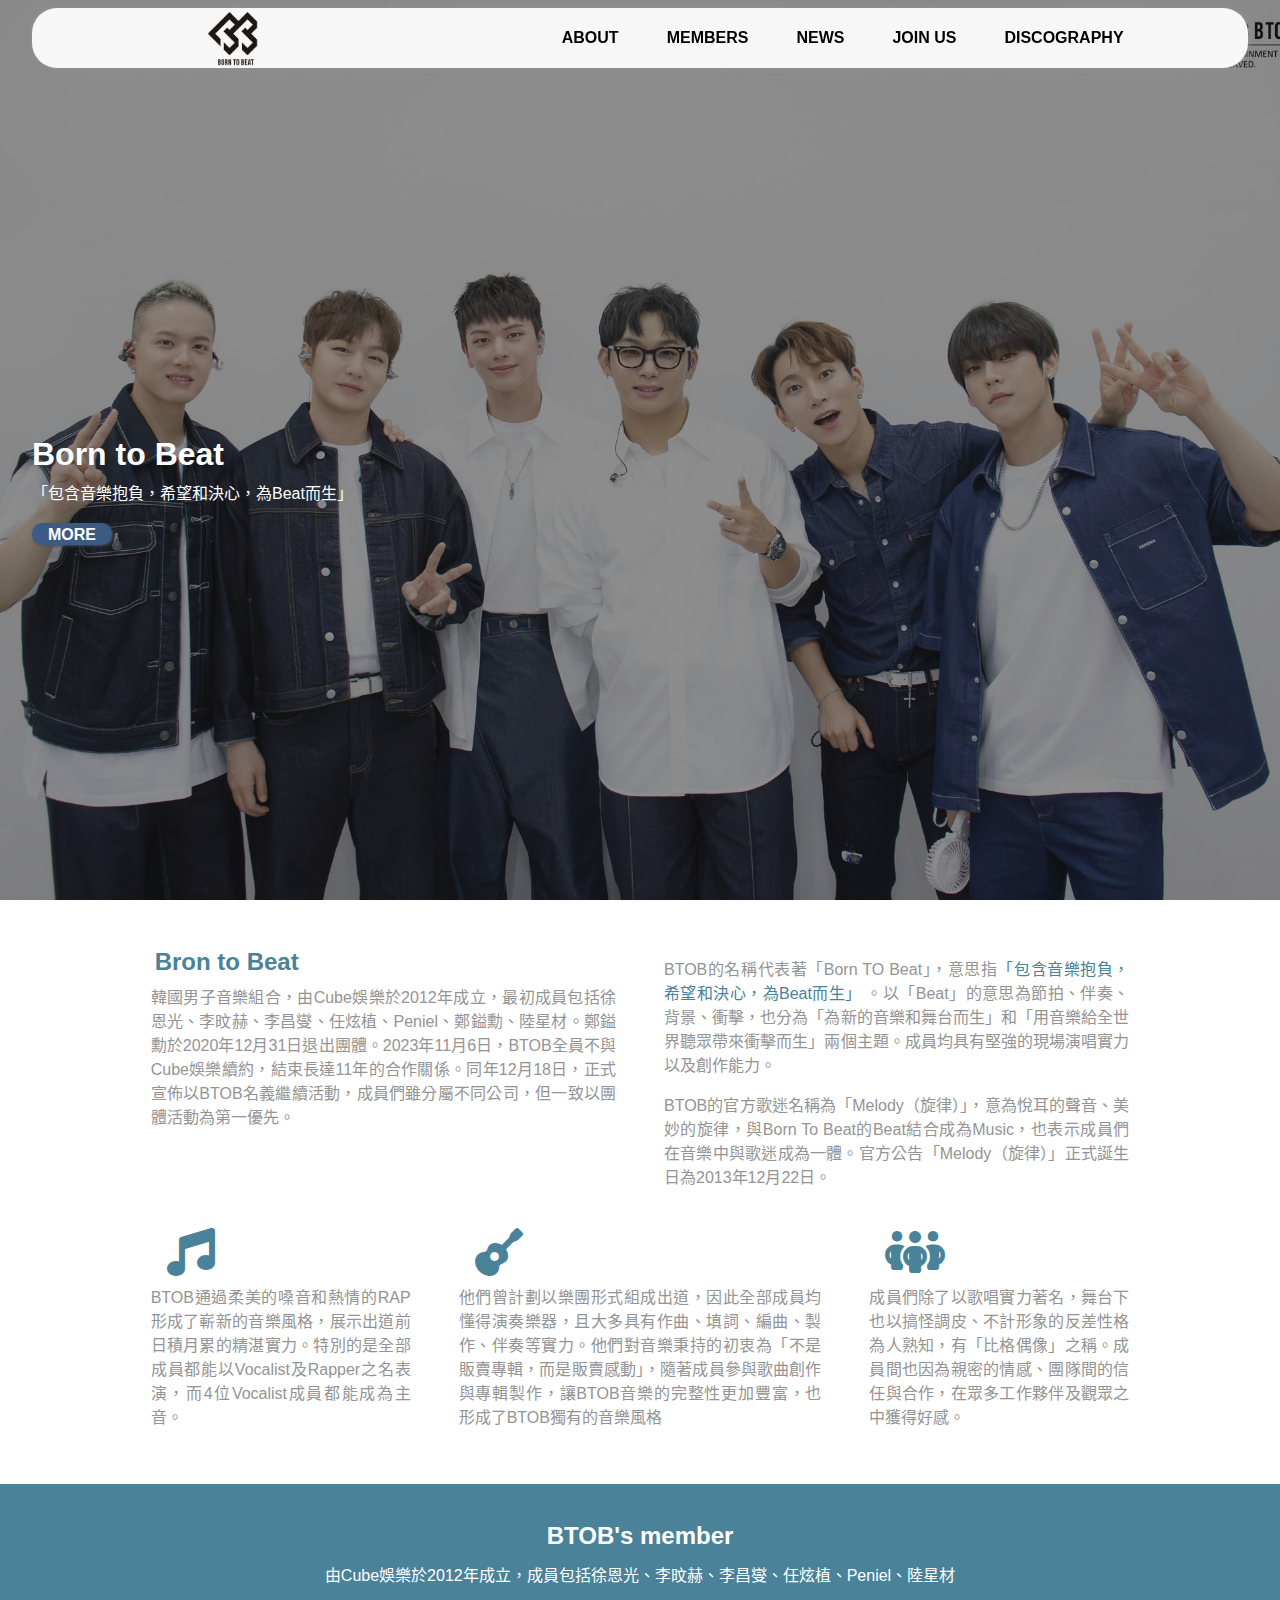
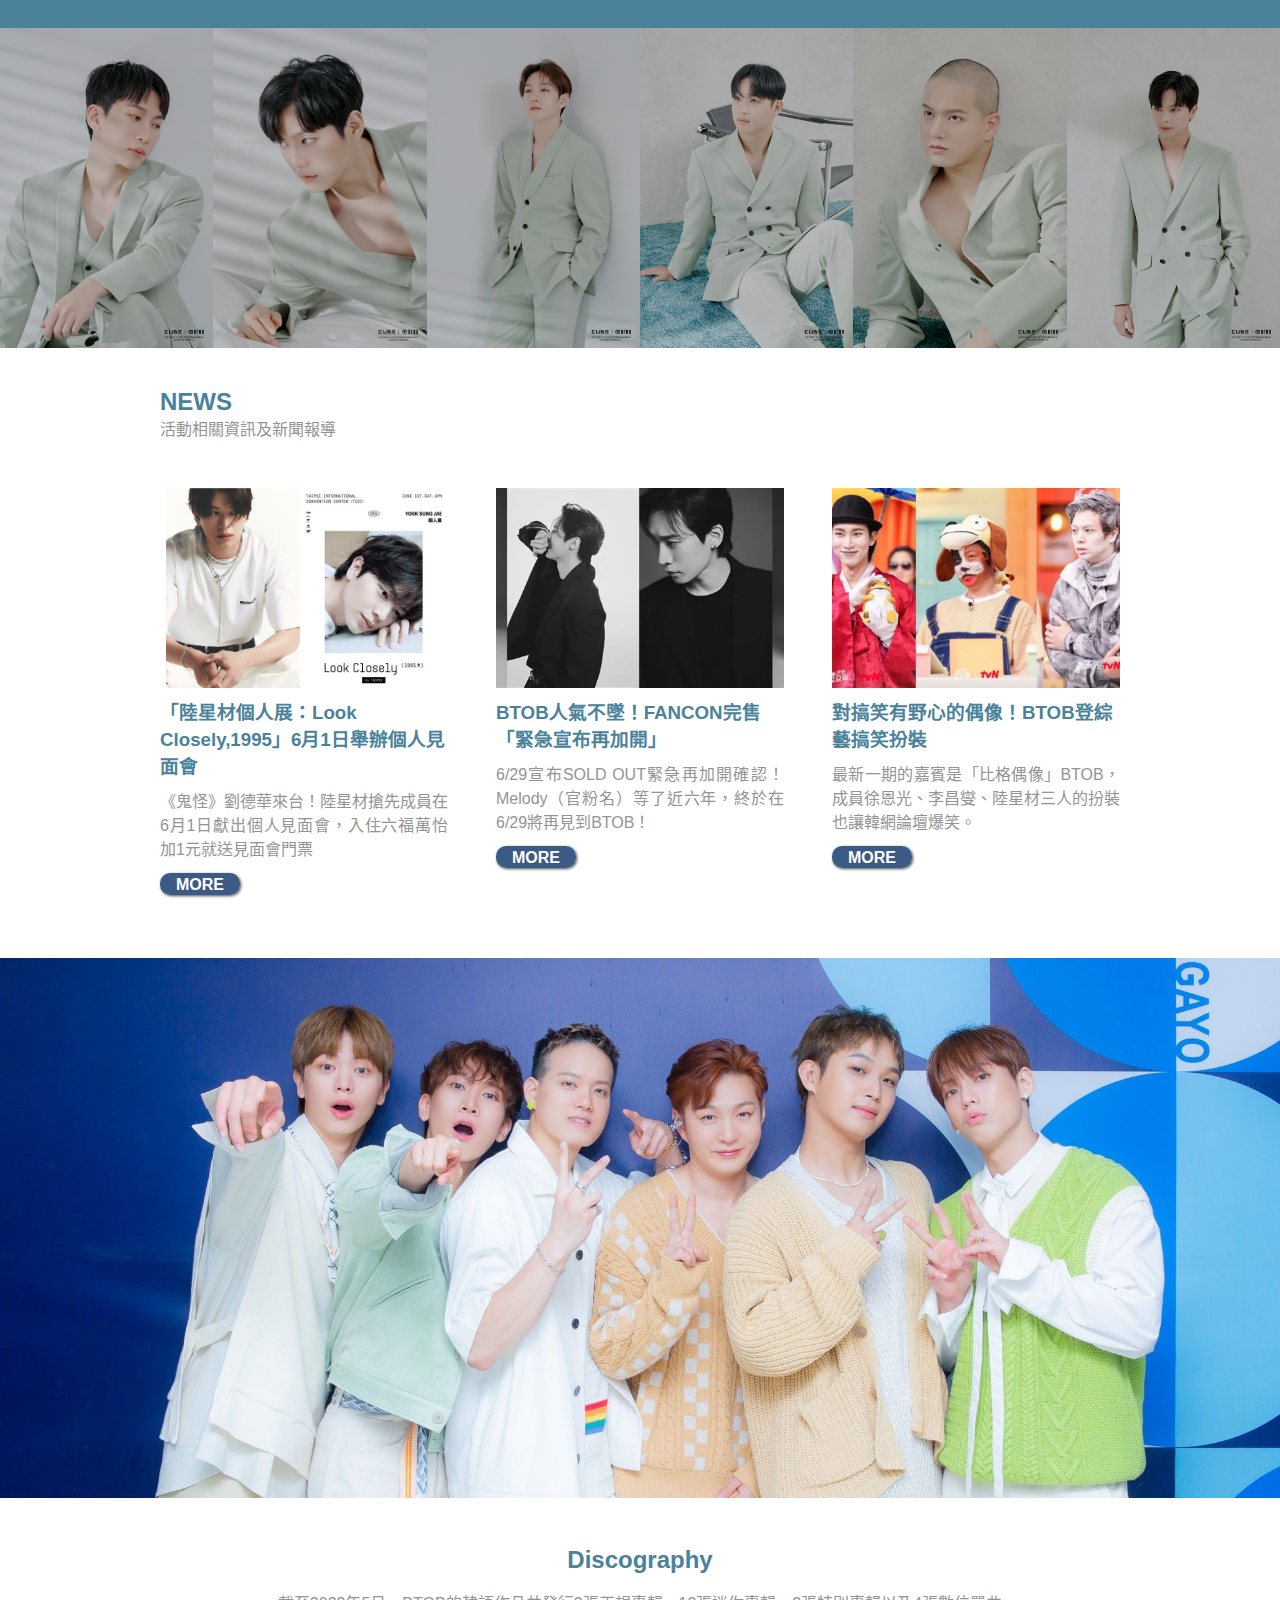
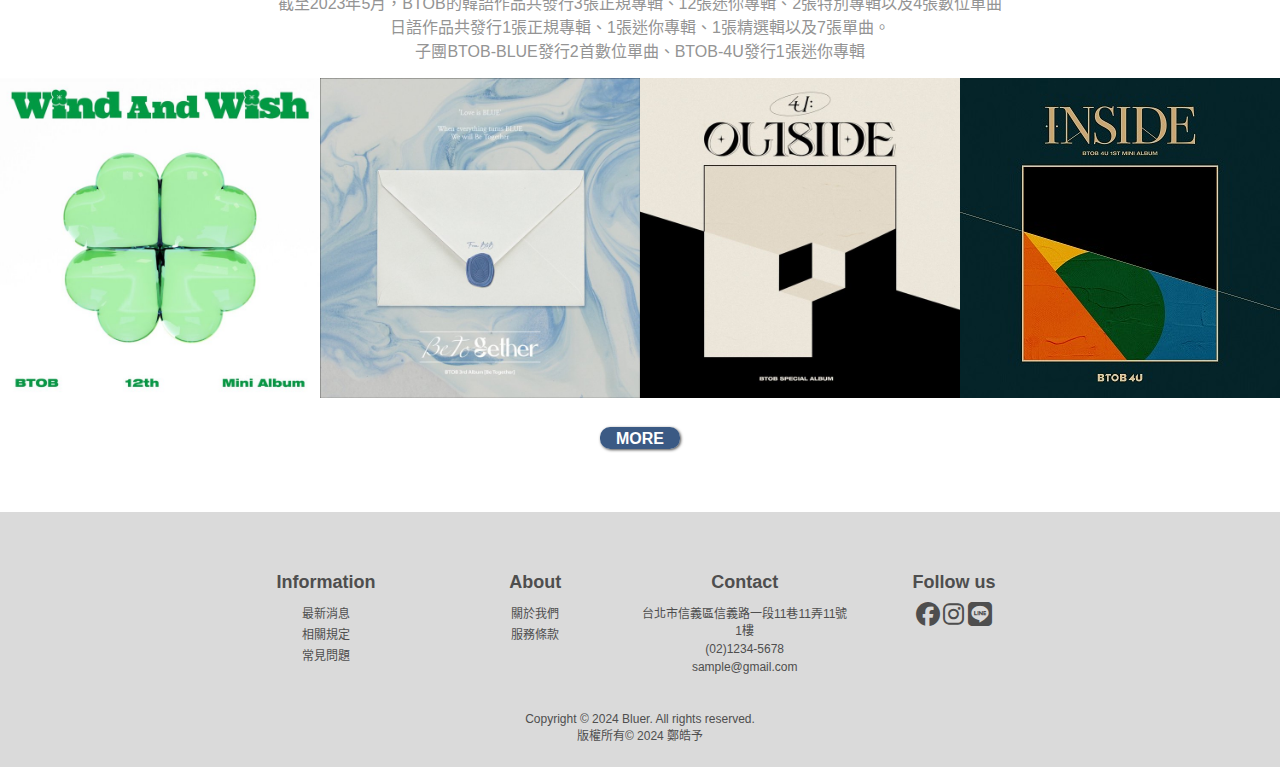
==== index.html @ 438de16c "原始資料" ====
<!DOCTYPE html>
<html lang="zh-tw">
<head>
    <meta charset="UTF-8">
    <meta name="viewport" content="width=device-width, initial-scale=1.0">
    <title>Born to Beat</title>
    <link rel="icon" href="BTOB LOGO.png" type="icon">
    <link rel="stylesheet" href="https://cdnjs.cloudflare.com/ajax/libs/font-awesome/6.2.0/css/all.min.css">
    <link rel="stylesheet" href="btob.css">
    <link rel="about" href="about.html">
    <link rel="member" href="member.html">
    <link rel="discography" href="discography.html">
</head>
<body>
    <header class="flex">
        <div class="logo grid-12 grid-l-4">
            <a href="index.html"><img src="BTOB LOGO.png" width="55"></a>
        </div>
   
        <menu class="grid-12 grid-l-8">
            <ul>
                <li><a href="#theme">ABOUT</a></li>
                <li><a href="#member">MEMBERS</a></li>
                <li><a href="#news">NEWS</a></li>
                <li><a href="#join">JOIN US</a></li>
                <li><a href="#discography">DISCOGRAPHY</a></li>
            </ul>
        </menu>
        <nav id="nav">
            <div class="hamT"></div>
            <div class="hamM"></div>
            <div class="hamB"></div>
        </nav>
        <div id="nav_open">
            <i id="nav_esc" class="fa-solid fa-xmark fa-2x" @click="closeModal"></i>
            <div>    
                <ul>
                    <a class="nav_a" href="#theme">ABOUT</a>
                    <a class="nav_a" href="#member">MEMBERS</a>
                    <a class="nav_a" href="#news">NEWS</a>
                    <a class="nav_a" href="#join">JOIN US</a>
                    <a class="nav_a" href="#discography">DISCOGRAPHY</a>
                </ul>
            </div>
        </div>
    </header>
    <div id="theme">
        <div class="slide">
            <div class="img"></div>
            <div class="img"></div>
            <div class="img"></div>
            <div class="img"></div>
            <div class="img"></div>
        </div>
        <div class="push">
            <h1>Born to Beat</h1>
            <p>「包含音樂抱負，希望和決心，為Beat而生」</p>
            <a href="about.html" class="btn">MORE</a>
        </div>
    </div>
    <div id="about" class="flex">
        <div class="grid-12 grid-m-5">
            <h2>Bron to Beat</h2>
            <p>韓國男子音樂組合，由Cube娛樂於2012年成立，最初成員包括徐恩光、李旼赫、李昌燮、任炫植、Peniel、鄭鎰勳、陸星材。鄭鎰勳於2020年12月31日退出團體。2023年11月6日，BTOB全員不與Cube娛樂續約，結束長達11年的合作關係。同年12月18日，正式宣佈以BTOB名義繼續活動，成員們雖分屬不同公司，但一致以團體活動為第一優先。</p>
        </div>
        <div class="grid-12 grid-m-5">
            <p>BTOB的名稱代表著「Born TO Beat」，意思指<span style="color:var(--themeColor)">「包含音樂抱負，希望和決心，為Beat而生」</span> 。以「Beat」的意思為節拍、伴奏、背景、衝擊，也分為「為新的音樂和舞台而生」和「用音樂給全世界聽眾帶來衝擊而生」兩個主題。成員均具有堅強的現場演唱實力以及創作能力。</p>
            <p>BTOB的官方歌迷名稱為「Melody（旋律）」，意為悅耳的聲音、美妙的旋律，與Born To Beat的Beat結合成為Music，也表示成員們在音樂中與歌迷成為一體。官方公告「Melody（旋律）」正式誕生日為2013年12月22日。</p>
        </div>

        <div class="grid-12 grid-m-5 grid-l-3">
            <i class="fa-solid fa-music fa-3x"></i>
            <P>BTOB通過柔美的嗓音和熱情的RAP形成了嶄新的音樂風格，展示出道前日積月累的精湛實力。特別的是全部成員都能以Vocalist及Rapper之名表演，而4位Vocalist成員都能成為主音。</P>
        </div>
        <div class="grid-12 grid-m-5 grid-l-4">
            <i class="fa-solid fa-guitar fa-3x"></i>  
            <P>他們曾計劃以樂團形式組成出道，因此全部成員均懂得演奏樂器，且大多具有作曲、填詞、編曲、製作、伴奏等實力。他們對音樂秉持的初衷為「不是販賣專輯，而是販賣感動」，隨著成員參與歌曲創作與專輯製作，讓BTOB音樂的完整性更加豐富，也形成了BTOB獨有的音樂風格</P>
        </div>
        <div class="grid-12 grid-m-5 grid-l-3">
            <i class="fa-solid fa-people-group fa-3x"></i>
            <P>成員們除了以歌唱實力著名，舞台下也以搞怪調皮、不計形象的反差性格為人熟知，有「比格偶像」之稱。成員間也因為親密的情感、團隊間的信任與合作，在眾多工作夥伴及觀眾之中獲得好感。</P>
        </div>
    </div>
    <div id="member" class="flex">
        <div class="grid-12">
            <h2>BTOB's member</h2>
            <p>由Cube娛樂於2012年成立，成員包括徐恩光、李旼赫、李昌燮、任炫植、Peniel、陸星材</p>
        </div>
        <div class="grid-6 grid-m-4 grid-l-2">
            <a href="member.html?member_id=sek"><img src="css/member/sek.jpg" alt="" ></a>
            <div class="bb">
                <h3>徐恩光</h3>
            </div>
        </div>
        <div class="grid-6 grid-m-4 grid-l-2">
            <a href="member.html?member_id=lmh"><img src="css/member/lmh.jpg"alt="" ></a>
            <div class="bb">
                <h3>李旼赫</h3>
            </div>
        </div>
        <div class="grid-6 grid-m-4 grid-l-2">
            <a href="member.html?member_id=lcs"><img src="css/member/lcs.jpg" alt="" ></a>
            <div class="bb">
                <h3>李昌燮</h3>
            </div>
        </div>
        <div class="grid-6 grid-m-4 grid-l-2">
            <a href="member.html?member_id=lhs"><img src="css/member/lhs.jpg" alt="" ></a>
            <div class="bb">
                <h3>任炫植</h3>
            </div>
        </div>
        <div class="grid-6 grid-m-4 grid-l-2">
            <a href="member.html?member_id=peniel"><img src="css/member/peniel.jpg" alt="" ></a>
            <div class="bb">
                <h3>Peniel</h3>
            </div>
        </div>
        <div class="grid-6 grid-m-4 grid-l-2">
            <a href="member.html?member_id=ysj"><img src="css/member/ysj.jpg" alt="" ></a>
            <div class="bb">
                <h3>陸星材</h3>
            </div>
        </div>
    </div>
    <div id="news" class="flex">
        <div class="grid-11 grid-m-10 grid-l-9">
            <h2>NEWS</h2>
            <p>活動相關資訊及新聞報導</p>
        </div>
        <div class="grid-11 grid-m-5 grid-l-3">
            <div id="pic_box"><img src="css/news/Yook_1995_news.jpeg" alt=""></div>
            <h3>「陸星材個人展：Look Closely,1995」6月1日舉辦個人見面會</h3>
            <p>《鬼怪》劉德華來台！陸星材搶先成員在6月1日獻出個人見面會，入住六福萬怡加1元就送見面會門票</p>
            <a href="news_1.html" target="_blank" class="btn">MORE</a>
        </div>
        <div class="grid-11 grid-m-5 grid-l-3">
            <div id="pic_box"><img src="css/news/our dream_news.webp" alt=""></div>
            <h3>BTOB人氣不墜！FANCON完售「緊急宣布再加開」 </h3>
            <p>6/29宣布SOLD OUT緊急再加開確認！Melody（官粉名）等了近六年，終於在6/29將再見到BTOB！</p>
            <a href="news_2.html" target="_blank" class="btn">MORE</a>
        </div>
        <div class="grid-11 grid-m-5 grid-l-3">
            <div id="pic_box"><img src="css/news/news3.webp" alt=""></div>
            <h3>對搞笑有野心的偶像！BTOB登綜藝搞笑扮裝</h3>
            <p>最新一期的嘉賓是「比格偶像」BTOB，成員徐恩光、李昌燮、陸星材三人的扮裝也讓韓網論壇爆笑。</p>
            <a href="news_3.html" target="_blank" class="btn">MORE</a>
        </div>
    </div>
    <div id="join">
        <div id="join_half" class="grid-12 grid-l-6">
            <h2>Join us</h2>
            <p>訂閱五期會員，獲得最新消息</p>
            <a href="#" class="btn" id="subscribeBtn">SUBSCRIBE</a>
        </div>
        <div id="sub">
            <div class="sub_content">
                <h2>訂閱以獲得更多資訊！</h2>
                <h3>Name:</h3>
                <input id="nameInput" type="text" required placeholder="Melody">
                <h3>Email:</h3>
                <input id="emailInput" type="email" required placeholder="example@gmail.com">
                <button id="submitBtn">訂閱</button>
                <button id="closeBtn">關閉</button>
                <p id="errorMsg"></p>
            </div>           
        </div>
        <div id="succ">
            <div id="success">
                <p>訂閱成功！</p>
                <button id="closeSuccessBtn">關閉</button>
            </div>
        </div>
    </div> 
    <div id="discography">
        <div class="grid-12">
            <h2>Discography</h2>
            <P>截至2023年5月，BTOB的韓語作品共發行3張正規專輯、12張迷你專輯、2張特別專輯以及4張數位單曲<br>日語作品共發行1張正規專輯、1張迷你專輯、1張精選輯以及7張單曲。<br>子團BTOB-BLUE發行2首數位單曲、BTOB-4U發行1張迷你專輯</P> 
        </div>
        <div id="album" class="flex" >
            <div class="grid-12 grid-s-6 grid-m-6 grid-l-3" style="position: relative;">
                <img src="css/discography/2023_wind-and-wish.jpeg" width="100%" alt="">
                <div class="cc" style="position: absolute;">
                    <h2>Wind And Wish</h2>
                    <p>第12張韓語迷你專輯，主題以象徵幸運的「四葉草」，展現春天的清新氛圍，主打曲由任炫植製作，有期盼以幸福的「風」吹來「希望」的雙重含義，傳遞期望所愛之人能夠幸福安康。</p>
                </div>
            </div>
            <div class="grid-12 grid-s-6 grid-m-6 grid-l-3" style="position: relative;">
                <img src="css/discography/2022_be-together.jpeg" width="100%" alt="">
                <div class="cc" style="position: absolute;">
                    <h2>Be Together</h2>
                    <p>第3張韓語正規專輯，是全員完成服役後，睽違四年正式以完整體發表的音樂專輯，同時也是慶祝出道十週年的作品，成員任炫植與李旼赫首次包辦全專輯的歌曲創作。</p>
                </div>
            </div>
            <div class="grid-12 grid-s-6 grid-m-6 grid-l-3" style="position: relative;">
                <img src="css/discography/2021_4u-outside.jpeg" width="100%" alt="">
                <div class="cc" style="position: absolute;">
                    <h2>4U：OUTSIDE</h2>
                    <p>第2張韓語特別專輯，除服役中的任炫植、陸星材外，由徐恩光、李旼赫、李昌燮、Peniel參與專輯活動，專輯名稱也有在子團BTOB 4U之後，即將迎接BTOB完全體的意義。</p>
                </div>
            </div> 
            <div class="grid-12 grid-s-6 grid-m-6 grid-l-3" style="position: relative;">
                <img src="css/discography/2020_4U-INSIDE.jpeg" width="100%" alt="">
                <div class="cc" style="position: absolute;">
                    <h2>INSIDE(BTOB 4U)</h2>
                    <p>子團BTOB 4U的首張韓語迷你專輯。主打歌曲〈Show Your Love〉，為成員任炫植的創作曲，歌曲描述處於困難的時期，更要表達對彼此的愛、對生活抱持希望。</p>
                </div>
            </div> 
            <div id="albumbtn">
                <a href="discography.html" class="btn">MORE</a>
            </div>
        </div>
    </div>
    <div id="footer" class="flex">
        <div class="grid-12 grid-s-12 grid-m-6 grid-l-2">
            <h2>Information</h2>
                <ul>
                    <li>最新消息</li>
                    <li>相關規定</li>
                    <li>常見問題</li>
                </ul>
        </div>
        <div class="grid-12 grid-s-12 grid-m-6 grid-l-2">
            <h2>About</h2>
            <ul>
                <li>關於我們</li>
                <li>服務條款</li>
            </ul>
        </div>
        <div class="grid-12 grid-s-12 grid-m-6 grid-l-2">
            <h2>Contact</h2>
            <ul>
                <li>台北市信義區信義路一段11巷11弄11號1樓</li>
                <li>(02)1234-5678</li>
                <li>sample@gmail.com</li>
            </ul>
        </div>
        <div class="grid-12 grid-s-12 grid-m-6 grid-l-2">
            <h2>Follow us</h2>
            <div class="flex"></div>
                <i class="fa-brands fa-facebook fa-2x"></i>
                <i class="fa-brands fa-instagram fa-2x"></i>
                <i class="fa-brands fa-line fa-2x"></i>
        </div>
        <div class="grid-12">
            Copyright © 2024 Bluer. All rights reserved.<br>
            版權所有© 2024 鄭皓予
        </div>
    </div>
</body>
</html>
<script src="nav.js"></script>
<script>
    let join = document.getElementById("join");
    let join_half = document.getElementById("join_half");
    let subscribeBtn = document.getElementById("subscribeBtn");
    let closeBtn = document.getElementById("closeBtn");
    let sub = document.getElementById("sub");
    let submitBtn = document.getElementById("submitBtn");
    let succ = document.getElementById("succ");
    let success = document.getElementById("success");
    let closeSuccessBtn = document.getElementById("closeSuccessBtn");
    let nameInput = document.getElementById("nameInput");
    let emailInput = document.getElementById("emailInput");

    function Scroll(){
        let joinPosition = join.getBoundingClientRect().top;
        let screenPosition = window.innerHeight;

        if (joinPosition < screenPosition){
            join_half.classList.add("slide-in");
            window.removeEventListener("scroll",Scroll);
        }
    }
    window.addEventListener("scroll",Scroll);

    subscribeBtn.addEventListener("click",function(e){
        e.preventDefault();
        sub.style.display = 'flex' ;
    });

    closeBtn.addEventListener("click",function(){
        nameInput.value='';
        emailInput.value='';
        sub.style.display = 'none' ;

    })

    submitBtn.addEventListener("click",function(){
        sumbit();
    })
    emailInput.addEventListener("keyup",function(e){
        if(e.keyCode == 13){
            sumbit();
        }
    })

    function sumbit(){
        var email = emailInput.value ; 
        var emailPattern =  /^\w+((-\w+)|(\.\w+))*\@[A-Za-z0-9]+((\.|-)[A-Za-z0-9]+)*\.[A-Za-z]+$/;

        if (!emailPattern.test(email)) {
                errorMsg.textContent = '請輸入有效的電子郵件地址';
            } else {
                errorMsg.textContent = '';
                sub.style.display = 'none';
                succ.style.display = 'block';
            }
    }

    closeSuccessBtn.addEventListener("click",function(){
        nameInput.value = '';
        emailInput.value = '';
        succ.style.display = 'none' ;
    })
</script>
---- btob.css ----
html,body,header,footer,menu,nav,div,span,h1,h2,h3,h4,h5,h6,p,a,b,u,i,strong,em,ins,del,s,ul,ol,li,img,button,form{
                padding: 0;
                margin: 0; 
                box-sizing: border-box;
                text-decoration: none; /*底線*/
                list-style: none;
                color: inherit;
                font-family: sans-serif;
                vertical-align: bottom;
            }
            body{
                width: 100%;
            }
            :root{
                --themeColor:#4a8299;
                --themeDeepColor:#3b5a84;
                --greyColor:#949494;
                --deepgreyColor:#4e4e4e;
                --whitwColor:#ffffff;
                --alphaColor:#1B1B1B80;
                --deepAlphaColor:#1b1b1b90;
                --newBlue:#c0cfde;
            }
            .btn{
                display: inline;
                padding: 2.5px 1em;
                font-weight: 900;
                color: var(--whitwColor);
                background-color: var(--themeDeepColor);
                box-shadow: 1px 1px 3px var(--deepgreyColor);
                transition: all 300ms ease;
                border-radius: 10px;
            }
            .btn:hover{
                filter: brightness(1.5);
            }
            .btn:active{
                filter: brightness(0.9);
                box-shadow: 1px 1px 3px #000 inset;
            }
            .flex{
                display: flex;
                flex-wrap: wrap;
                justify-content: center;
            }
            .grid-1{
                width:calc(100% / 12 * 1);
            }
            .grid-2{
                width:calc(100% / 12 * 2);
            }
            .grid-3{
                width:calc(100% / 12 * 3);
            }
            .grid-4{
                width:calc(100% / 12 * 4);
            }
            .grid-5{
                width:calc(100% / 12 * 5);
            }
            .grid-6{
                width:calc(100% / 12 * 6);
            }
            .grid-7{
                width:calc(100% / 12 * 7);
            }
            .grid-8{
                width:calc(100% / 12 * 8);
            }
            .grid-9{
                width:calc(100% / 12 * 9);
            }
            .grid-10{
                width:calc(100% / 12 * 10);
            }
            .grid-11{
                width:calc(100% / 12 * 11);
            }
            .grid-12{
                width:calc(100% / 12 * 12);
            }

            header{
                width: 95%;
                height: 60px;
                line-height: 60px;
                text-align: center;
                position: relative;
                z-index: 20;
                background-color: hsl(0, 0%, 97%);
                border-radius: 25px;
                position: fixed;
                box-shadow: 0.5px 0 6px var(--greyColor);
                margin-top: 0.5em;
                margin-left: 2.5%;
                
            }
            header menu{
                display: none;
            }
            header img{
                vertical-align: middle;
            }
            header menu ul{
                display: flex;
                flex-wrap: wrap;
                justify-content: center;
                font-weight: 900;
            }
            header menu ul li{
                width: 100%;
            }
            header menu ul li a{
                display: block;
                padding: 0 1.5em;
                transition: all 300ms ease;
            }
            header menu ul li:hover a{
                background-color: var(--themeDeepColor);
                color: var(--whitwColor);
            }
            header nav{
                width: 2em;
                height: 1em;
                position: absolute;
                top: calc(30px - 0.5em);
                right: 2em;
                cursor: pointer;
            }
            header nav *[class^=ham]{
                width: 100%;
                height: 2px;
                background-color: var(--deepgreyColor);
                position: absolute;
            }
            header nav .hamT{
                top: 0;
            }
            header nav .hamM{
                top: calc(0.5em - 1px);
            }
            header nav .hamB{
                bottom: 0;
            }
            #nav_open{
                margin-top: 80px;
                padding: 0 0 25px 0;
                position: fixed;
                display: flex;
                flex-wrap: wrap;
                width: 90%;
                border-radius: 30px;
                background-color:  hsl(0, 0%, 97%);
                display: none;
                box-shadow: 0.5px 0px 6px var(--greyColor);
                z-index: 20;
            }            
            #nav_open i{
                width: 100%;
                text-align: end;
                padding: 0 30px;
                cursor: pointer;
            }
            #nav_open ul{
                flex-wrap: wrap;
                width: 100%;
                color: var(--deepgreyColor);

            }
            #nav_open a{
                transition: all 200ms ease;
                display: block;
                font-weight: 900;
                width: 100%;
            }
            #nav_open a:hover{
                background-color: var(--themeDeepColor);
                color: var(--whitwColor);
            }


            #theme{
                width: 100%;
                height: 100vh;
                position: relative;
            }
            #theme .slide{
                width: 100%;
                height: 100vh;
                overflow: hidden;
                position: relative;
            }
            #theme .slide .img{
                width: 100%;
                height: 100vh;
                background-size: cover;
                position: absolute;
                top: 0;
                left: 0;
                transform: rotateX(100%);
                animation: sliding 25s linear infinite;
            }
            
            #theme .slide .img:nth-of-type(1){
                background-image:url(css/group/BTOB_2.jpeg);
                background-position: center;
            }
            #theme .slide .img:nth-of-type(2){
                background-image:url(css/group/BTOB_9.jpeg);
                background-position: bottom;
                animation-delay: 5s;
            }
            #theme .slide .img:nth-of-type(3){
                background-image:url(css/group/BTOB_4.jpeg);
                background-position: center;
                animation-delay: 10s;
            }
            #theme .slide .img:nth-of-type(4){
                background-image:url(css/group/BTOB_5.jpeg);
                background-position: top;
                animation-delay: 15s;
            }
            #theme .slide .img:nth-of-type(5){
                background-image:url(css/group/BTOB_7.jpeg);
                background-position: center;
                animation-delay: 20s;
            }
            #theme .push{
                width: 100%;
                height: 100vh;
                line-height: 2.5em;
                color: var(--whitwColor);
                background-color: var(--alphaColor);
                position: absolute;
                top: 0;
                left: 0;
                z-index: 10;
                padding-left: 2em; 
                padding-right: 2em;
                padding-top: calc(50vh - 1em);
            }

            #about{
                scroll-margin-top: 80px;
                width: 100%;
                padding: 2em 1.5em;
            }
            #about .grid-12{
                padding: 1em 1em;
            }
            #about .grid-12 h2{
                color: var(--themeColor);
                padding: 0 0.5em;
            }
            #about .grid-12 p{
                color: var(--greyColor);
                text-align: justify;
                padding: 0.5em;
            }
            #about .grid-12 i{
                color: var(--themeColor);
                padding: 0 0.5em;
            }

            #member{
                scroll-margin-top: 80px;
                width: 100%;
            }
            #member .grid-12{
                background-color: var(--themeColor);
                padding: 2em 1em;
                color: var(--whitwColor);
                text-align: center;
                line-height: 2.5em;
            }
            #member .grid-6{
                overflow: hidden;                
                position: relative;
                width: 100 / 6;
            }
            #member .grid-6:after{
                padding-bottom: 100%;
            }
            #member .grid-6 img{
                width: 100%;
                height: 100%;
                filter: brightness(0.8);
                transition: all 300ms ease;
            }
            #member .grid-6:hover img{
                filter: brightness(1);
                transform: scale(1.2);
            }
            #member .grid-6 .bb{
                width: 100%;
                height: 2.5em;
                color: var(--whitwColor);
                line-height: 2.5em;
                text-align: center;
                background-color: var(--alphaColor);
                position: absolute;
                left: 0;
                bottom: -2.5em;
                transition: all 300ms ease;
            }
            #member .grid-6:hover .bb{
                bottom: 0em;
            }

            
            #news{
                scroll-margin-top: 80px;
                width: 100%;
            }
            #news .grid-11{
                margin:2em 0.5em 0 0.5em;
                padding-top: 0.5em;
            }
            #news .grid-m-5{
                padding: 0 1em;
                padding-bottom: 2em;
            }
            #pic_box{
                width: 100%;
                height: 200px;
                overflow: hidden;
                text-align: center;
                margin: 0 auto;
            }
            #pic_box img{
                height: 100%;
                object-fit: cover;
                margin: 0 -100%;
            }
            #news .grid-11 h2{
                color: var(--themeColor);
                text-align: justify;
            }
            #news .grid-11 h3{
                color: var(--themeColor);
                padding: 0.5em 0;
            }
            #news .grid-11 p{
                color: var(--greyColor);
                padding-bottom: 1em;
                text-align: justify;
            }

            #join{
                scroll-margin-top: 80px;
                width: 100%;
                height: 100vh;
                display: flex;
                flex-wrap: wrap;
                justify-content: flex-end;
                margin-top: 2em;
                background-image: url(css/group/BTOB_8.jpg);
                background-size: cover;
                background-position: 50% 35%;
            }
            #join_half{
                background-color: #4e4e4e80;
                color: var(--whitwColor);
                padding:0 2em;
                padding-top: calc(45vh);
                transform: translateX(100%);
                transition: transform 1.5s ease-out;
            }
            #join_half.slide-in {
                transform: translateX(0);
            }
            #join .grid-12 p{
                padding-top: 0.2em;
                padding-bottom: 1em;
            }
            #sub{             
                position: fixed;
                background-color: rgba(0, 0, 0, 0.5);
                z-index: 1;
                left: 0;
                top: 0;
                width: 100%;
                height: 100%;
                display: flex;
                justify-content: center;
                align-items: center;
                display: none;
            }
            .sub_content {
                background-color: #fefefe;
                padding: 20px;
                width: 80%;
                max-width: 400px;
                text-align: center;
                border-radius: 20px;
            }
            .sub_content h2{
                color: var(--themeDeepColor);
                margin-bottom: 15px;
            }
            .sub_content input {
                width: calc(100% - 20px);
                padding: 10px;
                margin: 0 0 20px 0;
                text-align: center;
                border-radius: 15px;
                border:1.5px solid var(--greyColor);
            }
            .sub_content button {
                padding: 10px 20px;
                border-radius: 20px;
                cursor: pointer;
            }
            .sub_content button:hover{
                box-shadow: 0 1px 6px var(--greyColor);
            }
            #submitBtn{
                border: 1.5px solid var(--whitwColor);
                background-color: var(--themeDeepColor);
                color: var(--whitwColor);
            }
            #closeBtn{
                border: 1.5px solid var(--whitwColor);
            }
            #errorMsg{
                color: red;
                margin-top: 10px;
            }
            #succ{
                position: fixed;
                background-color: rgba(0, 0, 0, 0.5);
                z-index: 1;
                left: 0;
                top: 0;
                width: 100%;
                height: 100%;
                display:none;
            }
            #success {
                position: fixed;
                z-index: 2;
                left: 50%;
                top: 50%;
                transform: translate(-50%, -50%);
                background-color:var(--themeDeepColor);
                color: white;
                padding: 4% 10%;
                text-align: center;
                align-items: center;
                font-size: 24px;
                border-radius: 30px;
                box-shadow:1px 1px 8px var(--deepAlphaColor);
            }
            #success button{
                justify-content: center;
                padding: 0.5em 1em;
                border-radius: 40px;
                color: var(--deepgreyColor);
                font-size: 15px ;
                border:1px solid var(--greyColor);
                margin-top: 1em;
                cursor: pointer;
            }
            #success button:hover{
                box-shadow: 0 1px 6px var(--deepgreyColor);
            }
            #discography{
                scroll-margin-top: 80px;
                width: 100%;
                margin-top: 3em;
                text-align: center;
            }
            #discography .grid-12 h2{
                color: var(--themeColor);
            }
            #discography .grid-12 p{
                color: var(--greyColor);
                padding: 1em 2em;
            }
            #album{
                width: 100%;
                overflow: hidden;
                justify-content: center;
            }
            #album .grid-12{
                overflow: hidden;
            }
            #album .cc{
                left: 0;
                text-align: justify; 
                padding:30% 1em;
                bottom: -25em;
                transition: all 500ms ease;
            }
            #album .cc h2{
                color: var(--whitwColor);
            }
            #album .cc p{
                padding: 0.5em 0;
                color:#dadada;
            }
            #album :hover img{
                filter:brightness(0.7) blur(0.8px);
            }
            #album :hover .cc{
                display: block;
                bottom: 0;
            }
            #albumbtn{
                margin-top: 2em;
                margin-bottom: 4em;
            }

            #footer{
                width: 100%;
                padding: 2em 1em;
                font-size: 12px;
                text-align: center;
                background-color: #dadada;
                color: var(--deepgreyColor);
            }
            #footer h2{
                padding-bottom: 0.5em;
            }
            #footer li{
                padding:2px 0;
            }
            #footer i{
                color: var(--deepgreyColor);
            }
            #footer .grid-2{
                padding:0 0 1.5em 0;
            }
            #footer .grid-12{
                padding-top: 3em;
            }
            @keyframes sliding{
                0%{
                    transform: rotateX(100%);
                }
                4%{
                    transform: rotateX(0);
                    z-index: 6;
                }
                20%{
                    transform: rotateX(0);
                    z-index: 6;
                }
                24%{
                    transform: rotateX(-100%);
                    z-index: 6;
                }
                25%{
                    transform: rotateX(-100%);
                    z-index: 1;
                }
            }

            /*        ABOUT        */
            #about_introduce{
                box-sizing: border-box;
                padding-top: 100px;
                width: 100%;
                position: relative;
                margin: 0 auto;
                background-color: #e5e4e4cd;
                padding-bottom: 50px;
            }
            #about_introduce::after{
                content: '';
                position: absolute;
                width: 6px;
                background-color: var(--themeColor);
                top: 80px;
                bottom: 20px;
                left: 30px;
            }
            .container{
                width: 100%;
                padding-left: 50px;
                padding-right: 20px;
                position: relative;
                animation: 1s linear 1s fade;
            }
            .container::after {
                content: "";
                position: absolute;
                width: 20px;
                height: 20px;
                background-color: var(--themeColor);
                top: 20px;
                border-radius: 50%;
                z-index: 1;
            }
            .left::after,.right::after{
                left: 23px;
            }
            .right{
                left: 0%;
            }
            .container h2{
                font-size: 50px;
                margin-left: 10px;
                margin-bottom: 10px;
                color: var(--themeColor);
                font-family: "Poetsen One", sans-serif;
                font-weight: 400;
                font-style: normal;
                text-shadow: 0 0.5px 2px var(--greyColor);
            }
            .container .album_pic{
                margin: 0 0 10px 10px;
            }
            .container .album_pic img{
                height: 110px;
            }
            
            .introduce_info{
                padding: 0 15px 15px 15px;
                background-color: #f1f1f1db;
                border-radius: 30px;
                box-shadow: var(--deepAlphaColor);
                margin-bottom: 2em;
                box-shadow:0.1px 0 6px inset #d3d3d3;
            }
            *[class^=data]{
                transform: translateY(100%);
                opacity: 0;
                transition: transform 1.5s ease-out, opacity 2s ease-out;
            }
            *[class^=data].slide-in{
                transform: translateY(0);
                opacity: 1;
            }
            .introduce_info li{
                padding-top: 15px;
            }
            .left .album_pic{
                margin-bottom: 10px;
            }

            /*       MEMBER      */
            #info{
                position:relative;
                padding-top: 90px;
                margin-bottom: 1.5em;
            }
            #personal{
                justify-content: center;
                display: flex;
                flex-wrap: wrap;
                text-align: center;
                padding-bottom: 3em;
            }
            #personal .con{
                display: inline-block;
                width: 80px;
                height: 80px;
                overflow: hidden;
                border-radius: 50%;
                margin: 0 0.2em;
                filter: brightness(0.6);
            }
            #personal img{
                width: 100%;
                display: block;
                margin-top: auto;
            }
            #personal h4{
                color: var(--greyColor);
            }
            #info_p{
                text-align: center;
            }
            #info_sns{
                display: flex;
                margin-top: 15px;
                justify-content: center;
            }
            #info_sns i{
                margin: 0 15px;
                color: var(--themeDeepColor);
            }
            #personal .con:hover{
                filter: brightness(1);
            }

            #name{
                font-size:30px;
                font-family: sans-serif;
                font-weight: 700;
                padding-bottom: 10px;
                color: var(--themeDeepColor);
                text-shadow: var(--deepAlphaColor);
                font-family: sans-serif;
                letter-spacing: 1px;
            }
            #born{
                font-size:25px;
                font-family: sans-serif;
                font-weight: 700;
                color: var(--themeDeepColor);
                text-shadow:var(--deepAlphaColor);
                letter-spacing: 2px;
                font-family: sans-serif;
            }
            .carousel{
                margin-top: 2em;
                display:flex;
                overflow: hidden;
                position: relative;
                width: 100%;
            }
            .carousel-inner-1{
                height: 400px;
                width: 100%;
                display:flex;
                position: relative;
            }
            .carousel-item{
                height: 100%;
                padding-right: 20px;
            }
            .carousel-item img{
                border-radius:5%;
                width: 300px;
                height: 400px;
                object-fit: cover;
                object-position: center;
            }
            

             /*      NEWS     */
            #news_info{
                padding:120px 13%;
                text-align: justify;
            }
            #news_info_1 {
                padding:3em 8% 5em 8%;
                border-style: solid;
                border-color:#dadada;   
            }
            #news_info_1 img{
                width: 100%;
            }
            #news_pic img{
                width: 100%;
            }
            #news_info h2{
                font-size: 40px;
                margin-bottom: 1em;

            }
            #news_info p{
                color: var(--greyColor);
                margin: 0.5em 0;
                font-size: 14px;
            }
            #news_info li{
                margin: 3em 0;
                font-size: 19px;
                line-height: 1.6;
                color: var(--deepgreyColor);
            }

            /*    discography    */
            #discography_info{
                padding-top: 100px;
                padding-bottom: 50px;
            }
            #group{
                display: flex;
                flex-wrap: wrap;
                justify-content: center;
                padding-bottom: 1em;
                margin: 0 1em 1em 1em;
                border-bottom: 1.5px solid var(--deepgreyColor);
            }
            #group_pic{
                width: 150px;
                height: 150px;
                overflow: hidden;
                border-radius: 50%;
                align-content: center;
            }
            #group_pic img{
                width: 100%;
            }
            #group_name{
                padding: 0 0.5em 0 0.5em;
            }
            #group_name h2{
                font-size: 30px;
                color: var(--themeDeepColor);
                font-weight: 900px;
            }
            #group_name ul{
                color: var(--greyColor);
                margin-top: 1em;
                font-size: 12px;
            }
            #group_info{
                padding: 0.3em 0 0.8em 0;
                color: var(--deepgreyColor);
                text-align: justify;
                font-size: 14px;
            }
            #a_class{
                display: flex;
                flex-wrap: wrap;
            }
            #type{
                padding-bottom:1em;
                color: var(--deepgreyColor);
                font-size: 14px;
                text-align: center;
            }
            #type a:hover{
                font-size: 17px;               
            }
            #type div{
                margin:0.2em auto;
                padding: 0.1em 0;
            }
            #type span{
                font-size: 12px;
                color: var(--greyColor);
            }
            #music{
                display: flex;
                flex-wrap: wrap;
                padding:0 10px;
            }
            #music_info{
                width: 50%;
                padding: 0 0.5% 4em 0.5%;               
            }
            #music_info h3{
                font-size: 17px;
                cursor: pointer;
            }
            #music_info div{
                width: 100%;
            }
            #music_info img{
                width: 100%;
                margin-bottom: 10px;
                cursor: pointer;
            }
            #music_info img:hover{
                transform: translate(0, -20px);
                box-shadow: 0 5px 15px var(--greyColor);
            }
            #music_info p{
                color: var(--greyColor);
                font-size: 15px;
                padding-top: 0;
            }
            .modal-overlay {
                position: fixed;
                display: flex;
                flex-wrap: wrap;
                top: 15%;
                left: 5%;
                width: 90%;
                height: 80%;
                background-color:#dadada;
                border-radius: 50px;
                z-index: 99;
                padding: 1.5em 1.5em;
                box-shadow: 1px 1px 20px var(--deepgreyColor);
                text-align: center;
            }
            .modal-bc{
                background-color: rgba(0, 0, 0, 0.5);
                width: 100%;
                height: 100%;
                top: 0;
                left: 0;
                z-index: 50;
                position: fixed;
            }
            .a_pic{
                margin: auto;
            }
            .a_tittle{
                margin-bottom: 1em;
            }
            .a_tittle h2{
                color: #ffffff;
                text-shadow: 0.5px 0.5px 6px var(--deepgreyColor);
                font-size: 20px;
            }
            .a_tittle h3{
                font-weight: 400px;
                color: var(--deepgreyColor);
                font-size: 17px;
            }
            .a_pic img{
                width: 100px;
                box-shadow: 3px 6px 7px #b8b7b7;

            }
            .a_des p{
                color: var(--deepgreyColor);
                text-align: justify;
                width: 100%;
                margin-bottom: 1em;
                font-size: 13px;
            }
            .modal-overlay i{
                position: fixed;
                top: 19%;
                left: 82%;
                color: var(--deepgreyColor);
            }

             /*       media      */
            @media only screen and (min-width: 375px){ 
            .grid-s-1{
                width:calc(100% / 12 * 1);
            }
            .grid-s-2{
                width:calc(100% / 12 * 2);
            }
            .grid-s-3{
                width:calc(100% / 12 * 3);
            }
            .grid-s-4{
                width:calc(100% / 12 * 4);
            }
            .grid-s-5{
                width:calc(100% / 12 * 5);
            }
            .grid-s-6{
                width:calc(100% / 12 * 6);
            }
            .grid-s-7{
                width:calc(100% / 12 * 7);
            }
            .grid-s-8{
                width:calc(100% / 12 * 8);
            }
            .grid-s-9{
                width:calc(100% / 12 * 9);
            }
            .grid-s-10{
                width:calc(100% / 12 * 10);
            }
            .grid-s-11{
                width:calc(100% / 12 * 11);
            }
            .grid-s-12{
                width:calc(100% / 12 * 12);
            }
            #join .grid-12{
                padding-top: calc(45vh);
            }
            #album .cc{
                padding:7% 0.5em;
            }
            #album .cc h2{
                font-size: 18px;
            }
            #album .cc p{
                font-size: 12px;
            }
            #news .grid-11{
                text-align: center;
            }
            #pic_box{
                margin: 0 auto;
            }
            /*    discography    */
            #music_info{
                width: 33%;
            }
            .modal-overlay{
                top: 20%;
                left: 7%;
                width: 86%;
                height: 70%;
            }            
            .a_pic img{
                width: 120px;
            }
            .a_des p{
                font-size: 16px;
            }
            .modal-overlay i{
                top: 22%;
                left: 84%;                
            }
            }


            @media only screen and (min-width: 768px){ 
            .grid-m-1{
                width:calc(100% / 12 * 1);
            }
            .grid-m-2{
                width:calc(100% / 12 * 2);
            }
            .grid-m-3{
                width:calc(100% / 12 * 3);
            }
            .grid-m-4{
                width:calc(100% / 12 * 4);
            }
            .grid-m-5{
                width:calc(100% / 12 * 5);
            }
            .grid-m-6{
                width:calc(100% / 12 * 6);
            }
            .grid-m-7{
                width:calc(100% / 12 * 7);
            }
            .grid-m-8{
                width:calc(100% / 12 * 8);
            }
            .grid-m-9{
                width:calc(100% / 12 * 9);
            }
            .grid-m-10{
                width:calc(100% / 12 * 10);
            }
            .grid-m-11{
                width:calc(100% / 12 * 11);
            }
            .grid-m-12{
                width:calc(100% / 12 * 12);
            }
            #news .grid-11{
                text-align: left;
            }
            #join .grid-12{
                padding-top:45vh;
            }
            #album .cc{
                padding:30% 1em;
            }
            #album .cc h2{
                font-size: 24px;
            }
            #album .cc p{
                font-size: 16px;
            }
            /*       MEMBER      */
            #personal .con{
                width: 100px;
                height: 100px;
                margin: 0 0.5em;
            }
            #name{
                font-size:40px;
            }
            #born{
                font-size:30px
            }
            /*    discography    */
            #group{
                flex-wrap: nowrap;
                margin: 0 2em 2em 2em;
            }
            #group_pic{
                width: 250px;
                height: 250px;
            }
            #group_name{
                padding: 0 1em 0 1em;
            }
            #group_name ul{
                font-size: 14px;
                display: flex;
                flex-wrap: wrap;
                justify-content:space-between;
            }
            #group_info{
                font-size: 16px;
            }
            #a_class{
                display: flex;
                flex-wrap: nowrap;
            }
            #type{
                padding-left: 30px;
                width: 25%;
                text-align: left;
                font-size: 16px;
            }
            #music{
                width: 75%;
                padding: 0 30px 0 0;
            }
            #music_info{
                width: 25%;
            }
            .modal-overlay{
                left: 7%;
                width: 86%;
                height: 52%;
                flex-wrap: nowrap;
                text-align: left;
            }
            .a_pic{
                margin: 1em;
            }
            .a_right{
                margin: 0.5em;
            }
            .a_pic img{
                width: 160px;
            }
            .a_tittle h2{
                font-size: 24px;
            }
            .modal-overlay i{
                left: 86%;                
            }            
            }

            @media only screen and  (min-width: 1024px){ 
            .grid-l-1{
                width:calc(100% / 12 * 1);
            }
            .grid-l-2{
                width:calc(100% / 12 * 2);
            }
            .grid-l-3{
                width:calc(100% / 12 * 3);
            }
            .grid-l-4{
                width:calc(100% / 12 * 4);
            }
            .grid-l-5{
                width:calc(100% / 12 * 5);
            }
            .grid-l-6{
                width:calc(100% / 12 * 6);
            }
            .grid-l-7{
                width:calc(100% / 12 * 7);
            }
            .grid-l-8{
                width:calc(100% / 12 * 8);
            }
            .grid-l-9{
                width:calc(100% / 12 * 9);
            }
            .grid-l-10{
                width:calc(100% / 12 * 10);
            }
            .grid-l-11{
                width:calc(100% / 12 * 11);
            }
            .grid-l-12{
                width:calc(100% / 12 * 12);
            }
            header menu{
                display: block;
            }
            header menu ul li{
                width: auto;
            }
            header nav{
                display: none;
            }
            #join{
                height: 60vh;
            }
            #join .grid-12{
                padding-top:30vh;
            }
            #album .cc{
                padding:15% 1em;
            }
            #album .cc h2{
                font-size: 24px;
            }
            #album .cc p{
                font-size: 16px;
            }
            /*        ABOUT        */
            #about_introduce::after{
                width: 6px;
                background-color: var(--themeColor);
                left: calc(50% - 3px);
            }
            .container{
                width: 50%;
                padding: 10px 30px;
            }
            .left::after {
                left:calc(100% - 10px);
            }
            .right::after{
                left:-10px;
            }
            .left{
                left: 0;
            }
            .right{
                left: 50%;
            }
            .left h2{
                text-align: right;
            }
            .left .album_pic{
                text-align: end;
            }
            .container .album_pic img{
                height: 120px;
            }
            .introduce_info{
                margin-bottom: 0;
            }
            /*    discography    */
            #group{
                margin: 0 2em 2em 2em;
            }
            #type{
                width: 20%;
            }
            #music{
                width: 80%;
            }
            #music_info{
                width: 16.6%;
            }
            .modal-overlay{
                left: 12%;
                width: 76%;
                height: 50%;
            }
            .a_pic img{
                width: 200px;
            }
            .modal-overlay i{
                left: 82%;                
            }                       
            }

            @media only screen and (min-width: 1366px){ 
            .grid-xl-1{
                width:calc(100% / 12 * 1);
            }
            .grid-xl-2{
                width:calc(100% / 12 * 2);
            }
            .grid-xl-3{
                width:calc(100% / 12 * 3);
            }
            .grid-xl-4{
                width:calc(100% / 12 * 4);
            }
            .grid-xl-5{
                width:calc(100% / 12 * 5);
            }
            .grid-xl-6{
                width:calc(100% / 12 * 6);
            }
            .grid-xl-7{
                width:calc(100% / 12 * 7);
            }
            .grid-xl-8{
                width:calc(100% / 12 * 8);
            }
            .grid-xl-9{
                width:calc(100% / 12 * 9);
            }
            .grid-xl-10{
                width:calc(100% / 12 * 10);
            }
            .grid-xl-11{
                width:calc(100% / 12 * 11);
            }
            .grid-xl-12{
                width:calc(100% / 12 * 12);
            }
            header menu{
                display: block;
            }
            header menu ul li{
                width: auto;
            }
            header nav{
                display: none;
            }
            #join{
                height: 60vh;
            }
            #join .grid-12{
                padding-top: 30vh;
            }
            #album .cc{
                padding:30% 1em;
            }
            #album .cc h2{
                font-size: 24px;
            }
            #album .cc p{
                font-size: 16px;
            }
            /*    discography    */
            #type{
                width: 15%;
            }
            #music{
                width: 85%;
            }
            .modal-overlay {
                left: 17%;
                width: 66%;
                height: 44%;
            }
            .a_pic img{
                width: 230px;
            }
            .modal-overlay i{
                left: 78%;                
            } 
            }
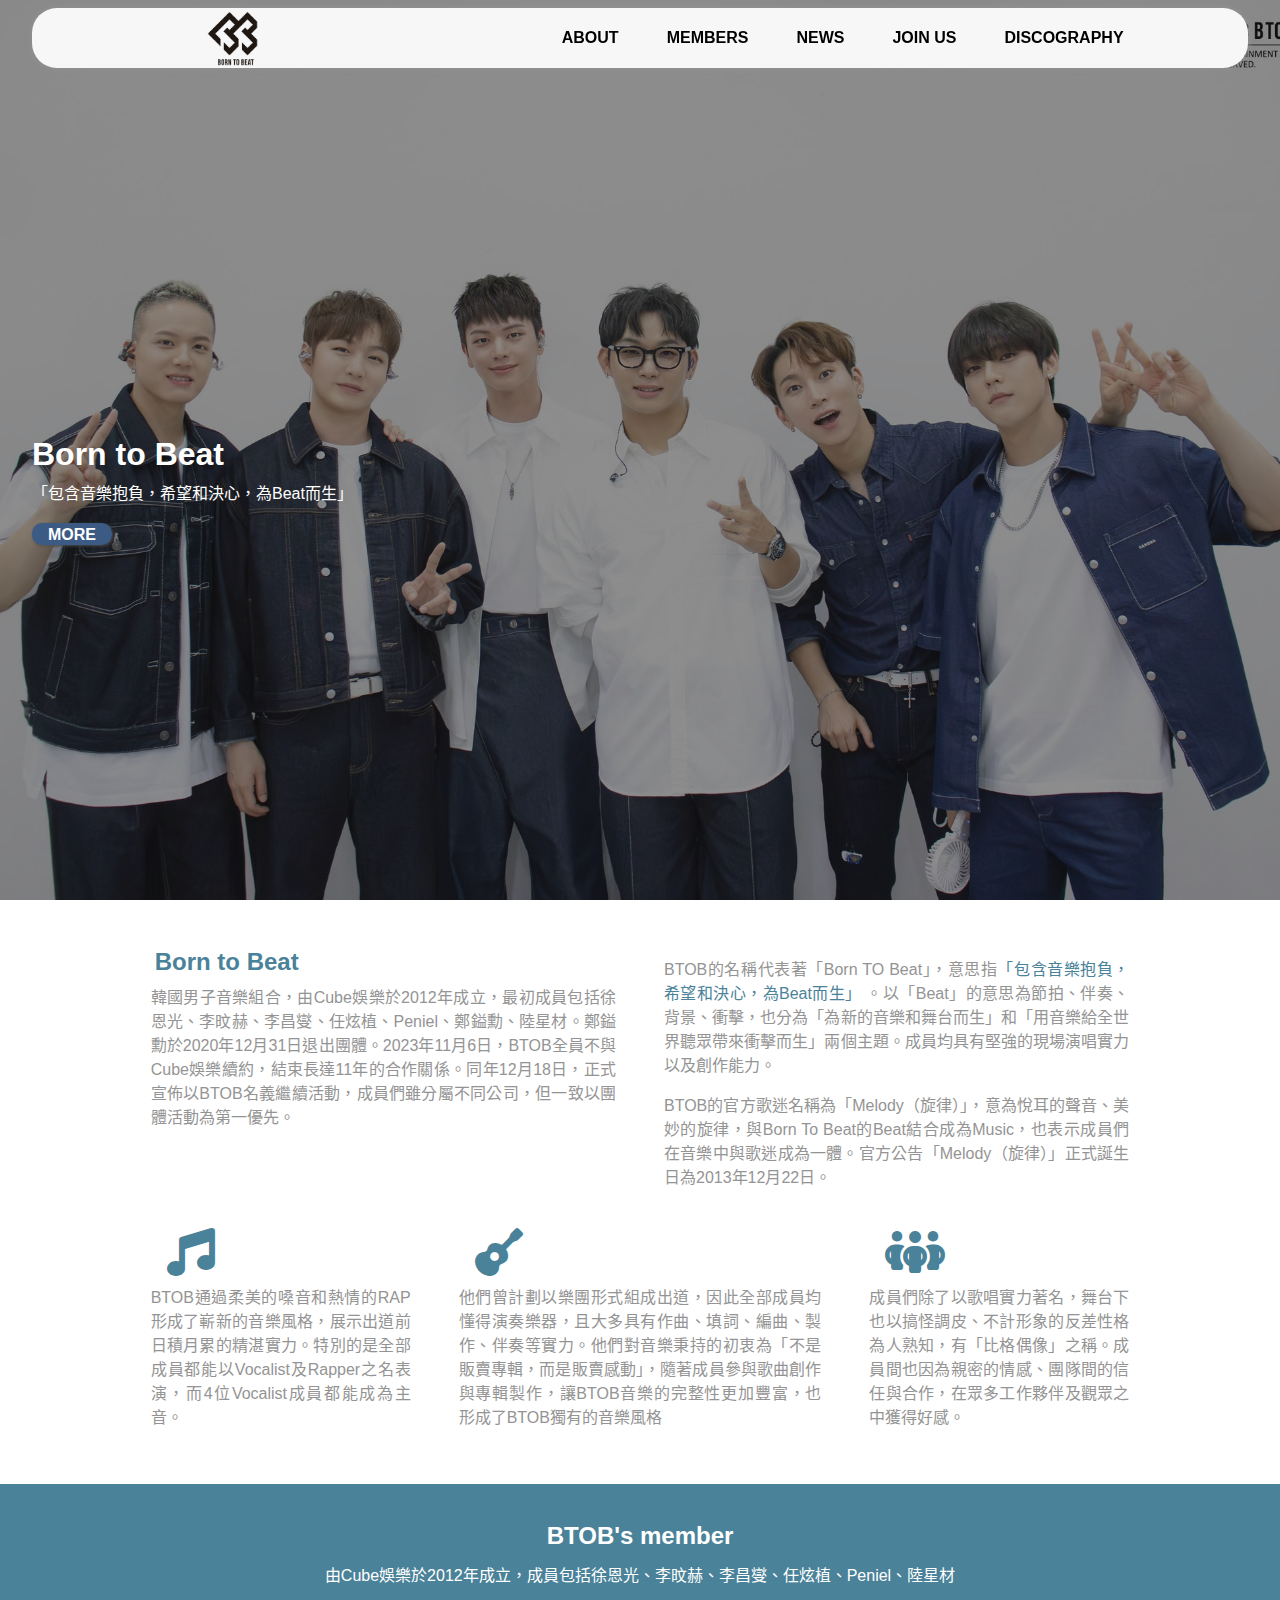
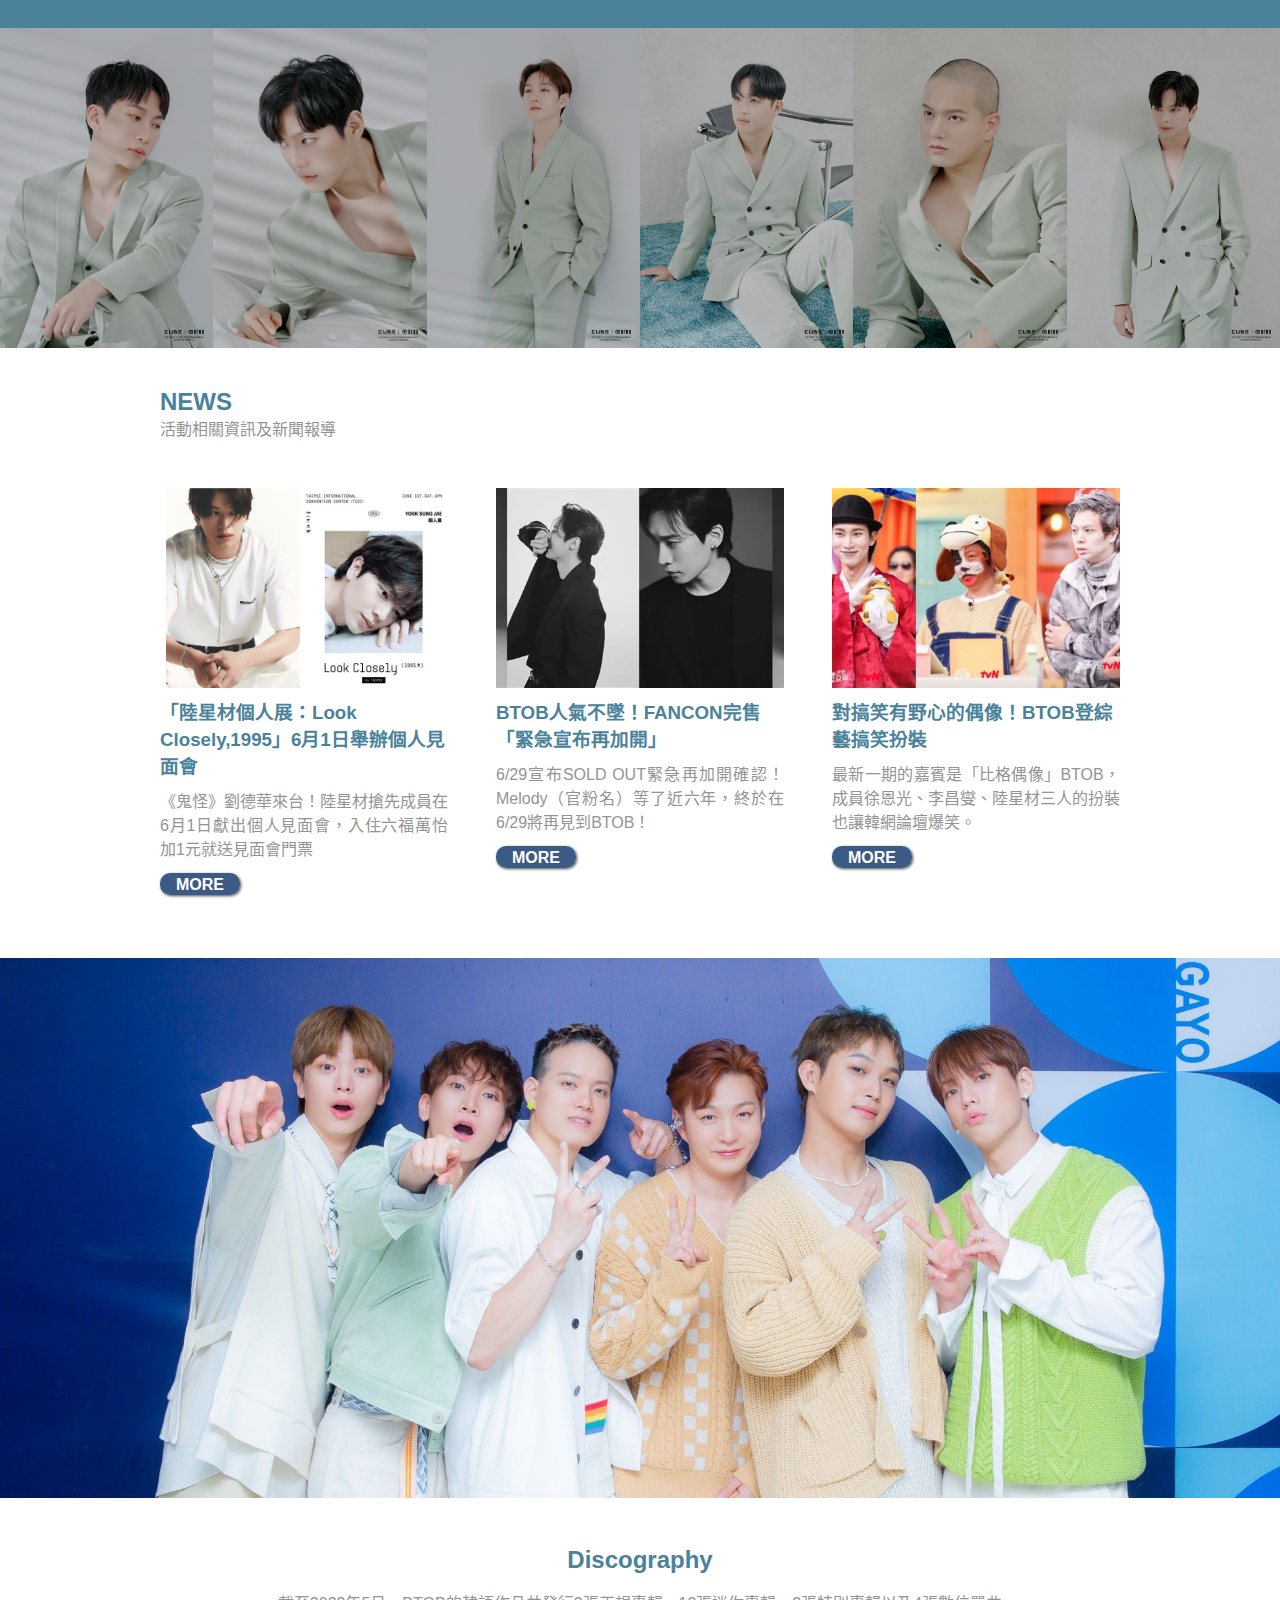
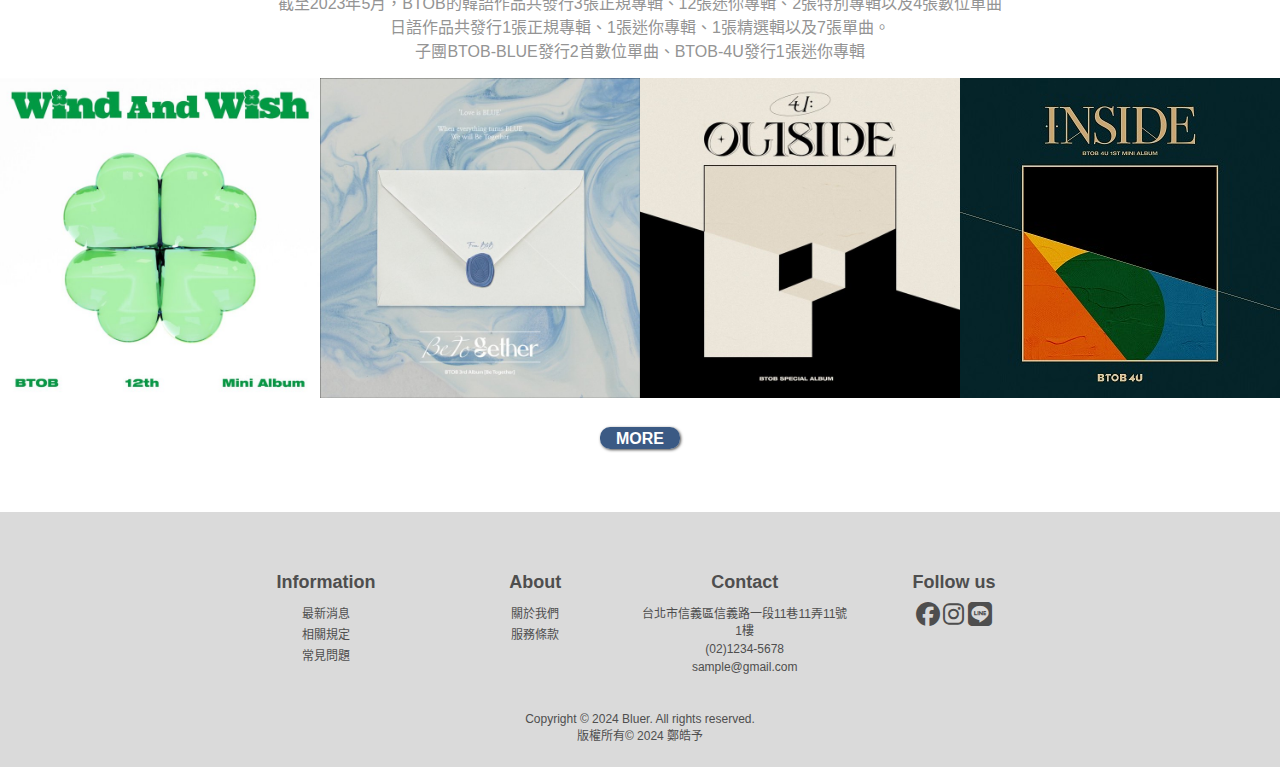
==== commit aed95fef: "born“" ====
--- a/index.html
+++ b/index.html
@@ -60,7 +60,7 @@
     </div>
     <div id="about" class="flex">
         <div class="grid-12 grid-m-5">
-            <h2>Bron to Beat</h2>
+            <h2>Born to Beat</h2>
             <p>韓國男子音樂組合，由Cube娛樂於2012年成立，最初成員包括徐恩光、李旼赫、李昌燮、任炫植、Peniel、鄭鎰勳、陸星材。鄭鎰勳於2020年12月31日退出團體。2023年11月6日，BTOB全員不與Cube娛樂續約，結束長達11年的合作關係。同年12月18日，正式宣佈以BTOB名義繼續活動，成員們雖分屬不同公司，但一致以團體活動為第一優先。</p>
         </div>
         <div class="grid-12 grid-m-5">
--- a/btob.css
+++ b/btob.css
@@ -686,7 +686,7 @@
             }
 
             #name{
-                font-size:30px;
+                font-size:25px;
                 font-family: sans-serif;
                 font-weight: 700;
                 padding-bottom: 10px;
